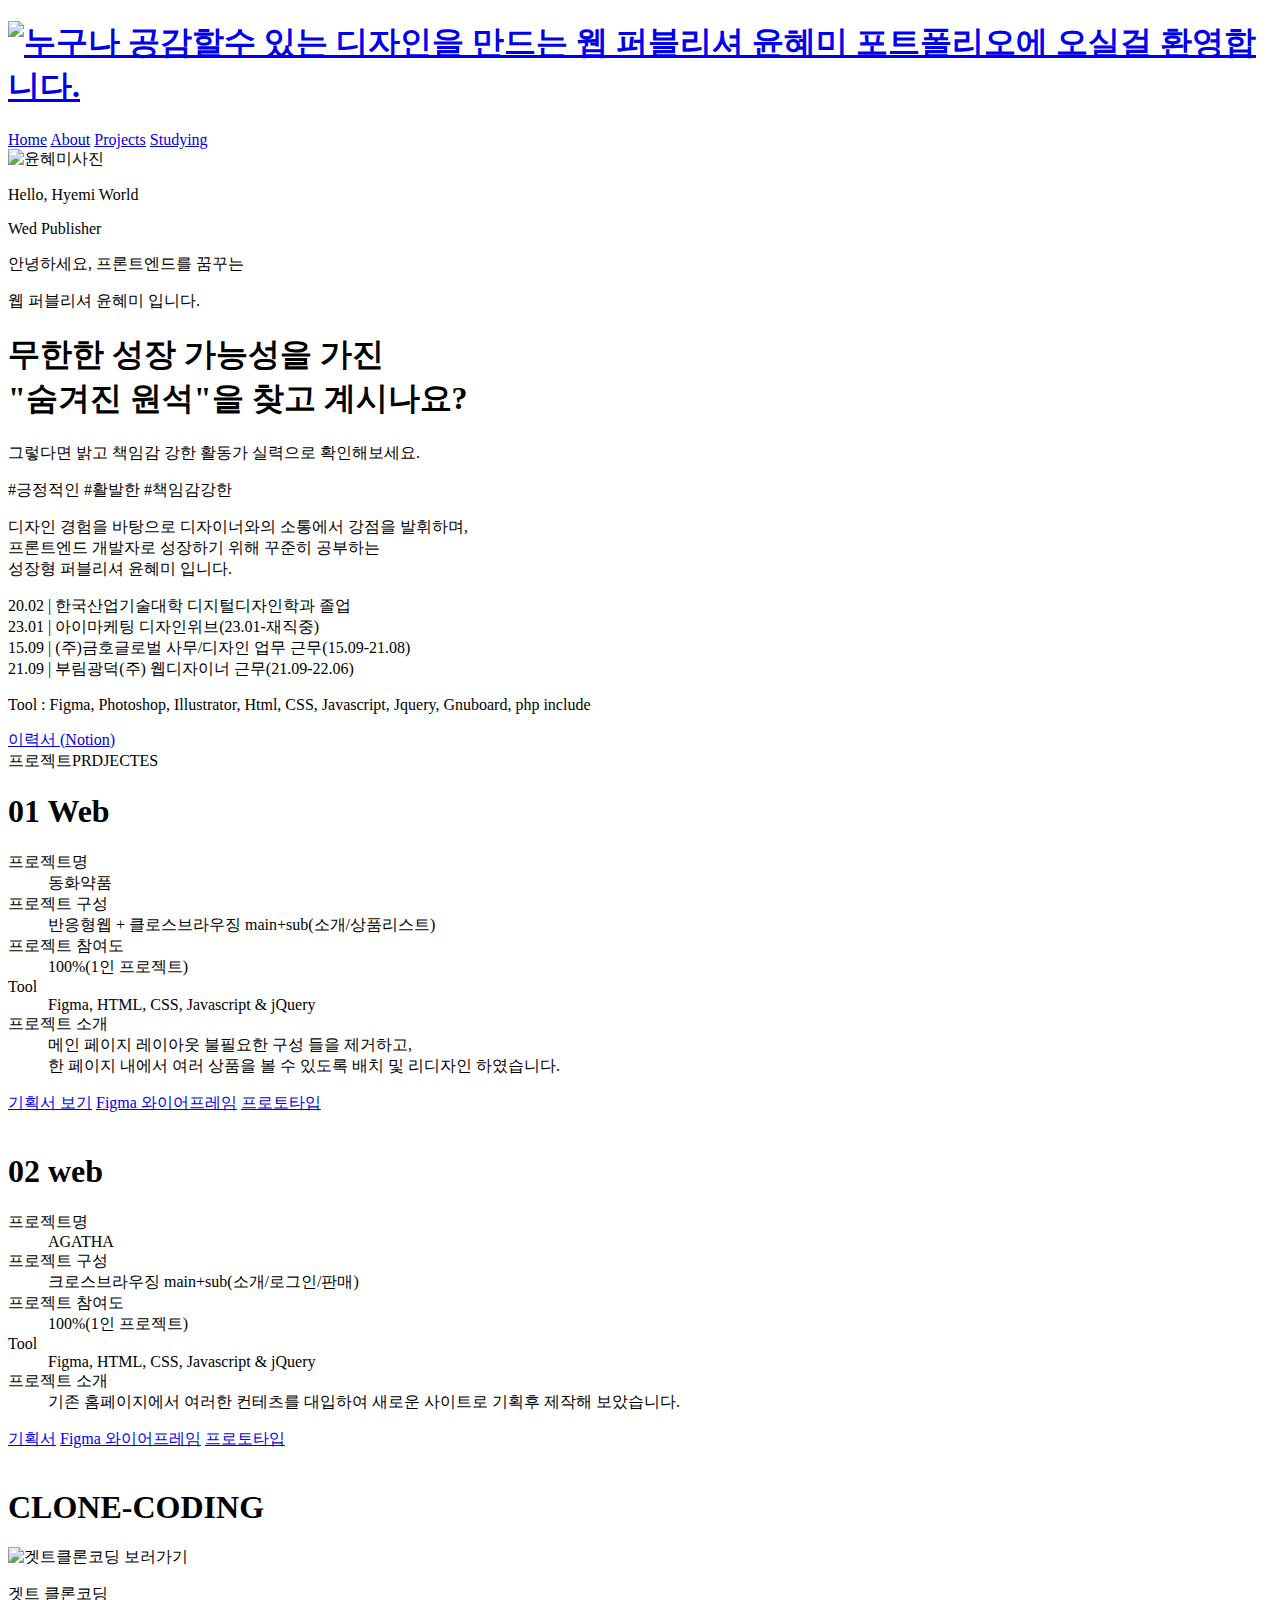
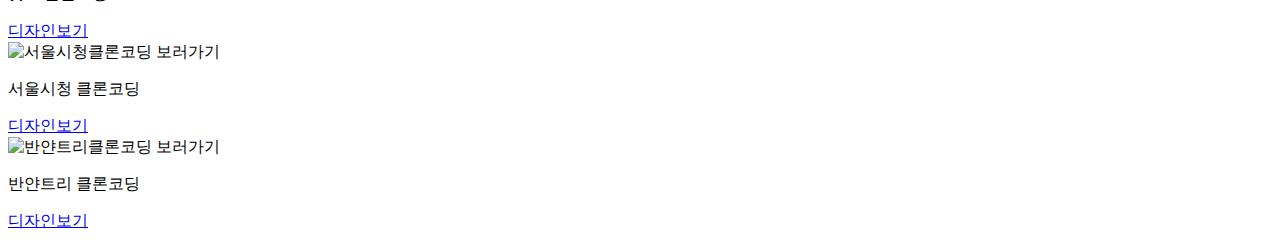
==== index.html @ d8e597da "메인페이지 업로드" ====
<!DOCTYPE html>
<html lang="ko">
<head>
    <meta charset="UTF-8">
    <meta http-equiv="X-UA-Compatible" content="IE=edge">
    <meta name="viewport" content="width=device-width, initial-scale=1.0">
    <title>윤혜미 | 포트폴리오 </title>
    <link rel="icon" href="images/favicon.png" type="image/x-icon">
    <!-- css 추가 -->
    <link rel="stylesheet" href="./styles/reset.css">
    <link rel="stylesheet" href="./styles/common.css">
    <link rel="stylesheet" href="./styles/main.css">
    
    <!-- script 추가 -->
    <!-- <script src="./script/common.js"></script> -->
    <!-- <script src="./script/main.js"></script> -->
    <script src="./script/header.js"></script>
</head>
<body>
    <!-- header incolude : s -->
    <!-- 헤더 : s -->
    <div id="header_bg">
        <header>
            <h1><a href="#"><img src="images/logo.png" alt="누구나 공감할수 있는 디자인을 만드는 웹 퍼블리셔 윤혜미 포트폴리오에 오실걸 환영합니다."></a></h1>
            <nav>
                <a href="index.html">Home</a>
                <a href="../subpag/about.html">About</a>
                <a href="#">Projects</a>
                <a href="#">Studying</a>
                
                <!-- 다크모드 버튼 : s -->
                <div class="toggleButton">
                    <div class="toggleMoon"></div>
                    <div class="toggleSun"></div>
                </div>
                <!-- 다크모드 버튼 : e -->
            </nav>
        </header>
    </div>
    <!-- 헤더 : e -->
    <!-- header incolude : e -->
    <main>
        <section>
            <!-- left 소개 : s -->
            <div class="sectionLeft">
                <div class="contBox">
                    <div class="myInfo">
                        <img src="images/my_picture.jpg" alt="윤혜미사진">
                    </div>
                    <div class="infoTextBox">
                        <p>Hello, Hyemi World</p>
                        <span>Wed Publisher</span>
                    </div>
                </div>
                <div class="subBox">
                    <p>안녕하세요, 프론트엔드를 꿈꾸는</p>
                    <p>웹 퍼블리셔 윤혜미 입니다.</p>
                </div>
            </div>
            <!-- left 소개 : e -->

            <!-- right 컨텐츠 : s -->
            <div class="sectionRgith">
                <!-- 나의 소개  about 시작 -->
                <div class="bg bg1">
                    <div class="about_bg">
                        <div id="about">
                            <h1>무한한 성장 가능성을 가진<br><span>"숨겨진 원석"</span>을 찾고 계시나요?</h1>
                            <p>그렇다면 밝고 책임감 강한 활동가 실력으로 확인해보세요.</p>
                            <div class="content">
                                <div class="photo"></div>
                                <div class="about_txt">
                                    <p class="keywords">#긍정적인 #활발한 #책임감강한</p>
                                    <p class="me">
                                        디자인 경험을 바탕으로 디자이너와의 소통에서 강점을 발휘하며,<br>
                                        프론트엔드 개발자로 성장하기 위해 꾸준히 공부하는<br>
                                        성장형 퍼블리셔 윤혜미 입니다.
                                    </p>
                                    <p class="contens">
                                        20.02 | 한국산업기술대학 디지털디자인학과 졸업<br>
                                        23.01 | 아이마케팅 디자인위브(23.01-재직중)<br>
                                        15.09 | (주)금호글로벌 사무/디자인 업무 근무(15.09-21.08)<br>
                                        21.09 | 부림광덕(주) 웹디자이너 근무(21.09-22.06)<br>
                                    </p>
                                    <p class="tool">
                                        Tool : Figma, Photoshop, Illustrator, Html, CSS, Javascript, Jquery, Gnuboard, php include
                                    </p>
                                </div>
                                <a href="https://www.notion.so/Hello-Hyemi-World-144a286ba37f806db09cd822b1aa2e03" class="link">이력서 (Notion)</a>
                            </div>
                        </div>
                    </div>
                </div>
                <!-- 웹 프로젝트 시작  -->
                <div id="web_project">

                    <div class="sectionTit">프로젝트<span>PRDJECTES</span></div>
                    <!-- wed1 시작 -->
                    <div class="bg bg2">
                        <div class="web web1">
                            <div class="project">
                                <!-- txt영역 -->
                                <div class="content_left">
                                    <h1>01 Web</h1>
                                    <dl>
                                        <dt>프로젝트명</dt>
                                        <dd class="tit">동화약품</dd>
                                        <dt>프로젝트 구성</dt>
                                        <dd>반응형웹 + 클로스브라우징 main+sub(소개/상품리스트)</dd>
                                        <dt>프로젝트 참여도</dt>
                                        <dd>100%(1인 프로젝트)</dd>
                                        <dt>Tool</dt>
                                        <dd>Figma, HTML, CSS, Javascript & jQuery </dd>
                                        <dt>프로젝트 소개</dt>
                                        <dd>메인 페이지 레이아웃 불필요한 구성 들을 제거하고,<br> 한 페이지 내에서 여러 상품을 볼 수 있도록 배치 및 리디자인 하였습니다.</dd>
                                    </dl>
                                    <div class="link">
                                        <a href="https://boiled-pixie-309.notion.site/WebProject-Planning-eab2cfbbd9ff47be944bea0f2d04cd82" target="_blank" class="btn_line">기획서 보기</a><!-- 노션 링크 연결 -->
                                        <a href="https://www.figma.com/file/AO945u4V1N4ERM2KY9qac7/동화약품?node-id=0%3A1&t=4c510rZ3k1TRVChC-1" target="_blank" class="btn_line">Figma 와이어프레임</a><!-- 피그마 링크 연결 -->
                                        <a href="http://me4597.dothome.co.kr/Dongwha/index.html" target="_blank" class="btn_line">프로토타입</a><!-- 최종 html 프로토타입 링크 연결 -->
                                    </div>
                                </div>
                                <!-- web1_mockup img영역 -->
                                <div class="img img1"><img src="images/agatha_mockup_2.jpg" alt=""></div>
                            </div>
                        </div>
                        <!-- web2 시작 -->
                        <div class="web web2">
                            <div class="project">
                                <!-- txt영역 -->
                                <div class="content_left">
                                    <h1>02 web</h1>
                                    <dl>
                                        <dt>프로젝트명</dt>
                                        <dd class="tit">AGATHA</dd>
                                        <dt>프로젝트 구성</dt>
                                        <dd>크로스브라우징 main+sub(소개/로그인/판매)</dd>
                                        <dt>프로젝트 참여도</dt>
                                        <dd>100%(1인 프로젝트)</dd>
                                        <dt>Tool</dt>
                                        <dd>Figma, HTML, CSS, Javascript & jQuery</dd>
                                        <dt>프로젝트 소개</dt>
                                        <dd>기존 홈페이지에서 여러한 컨테츠를 대입하여 새로운 사이트로 기획후 제작해 보았습니다.</dd>
                                    </dl>
                                    <div class="link">
                                        <a href="https://boiled-pixie-309.notion.site/AGATHA-WebProject-Planning-5eb80fd6515240838d5921b5f66e3e92" target="_blank" class="btn_line">기획서</a><!-- 노션 연결 -->
                                        <a href="https://www.figma.com/file/hB93bmAGPF48jRdWeyQ2E0/%EC%95%84%EA%B0%80%ED%83%80?node-id=0%3A1&t=OAbRikFYkeaqznOs-1" target="_blank" class="btn_line">Figma 와이어프레임</a><!-- 피그마 링크 연결 -->
                                        <a href="http://me4597.dothome.co.kr/AGATHA/index.html" target="_blank" class="btn_line">프로토타입</a><!-- 최종 html 프로토타입 링크 연결 -->
                                    </div>
                                </div>
                                <!-- web1_mockup img영역 -->
                                <div class="img img2"><img src="images/agatha_mockup_1.jpg" alt=""></div>
                            </div>
                        </div>
                    </div>
                </div><!-- web_project end -->
                <div class="bg bg5">
                    <h1 class="project_title">CLONE-CODING</h1>
                    <div class="clone">

                        <div class="project_coding01">
                            <img src="images/clone04.jpg" alt=" 겟트클론코딩 보러가기">
                            <p>겟트 클론코딩</p>
                            <a href="http://me4597.dothome.co.kr/get/index.html" target="_blank">디자인보기</a>
                        </div>

                        <div class="project_coding02">
                            <img src="images/clone01.jpg" alt="서울시청클론코딩 보러가기">
                            <p>서울시청 클론코딩</p>
                            <a href="http://me4597.dothome.co.kr/11_seoul/index.html" target="_blank">디자인보기</a>
                        </div>

                        <div class="project_coding03">
                            <img src="images/clone02.jpg" alt="반얀트리클론코딩 보러가기" >
                            <p>반얀트리 클론코딩</p>
                            <a href="http://me4597.dothome.co.kr/banyan/index.html" target="_blank">디자인보기</a>
                        </div>
                    </div>
                </div>
            </div>
            <!-- right 컨텐츠 : e -->
        </section>



























        <!-- intro -->
        <div id="intro_bg">
            <div class="bg bg0">
                
            </div>
        </div>
        
    </main>
    <!-- footer incolude : s -->
    <div id="footer"></div>
    <!-- footer incolude : e -->
</body>
</html>
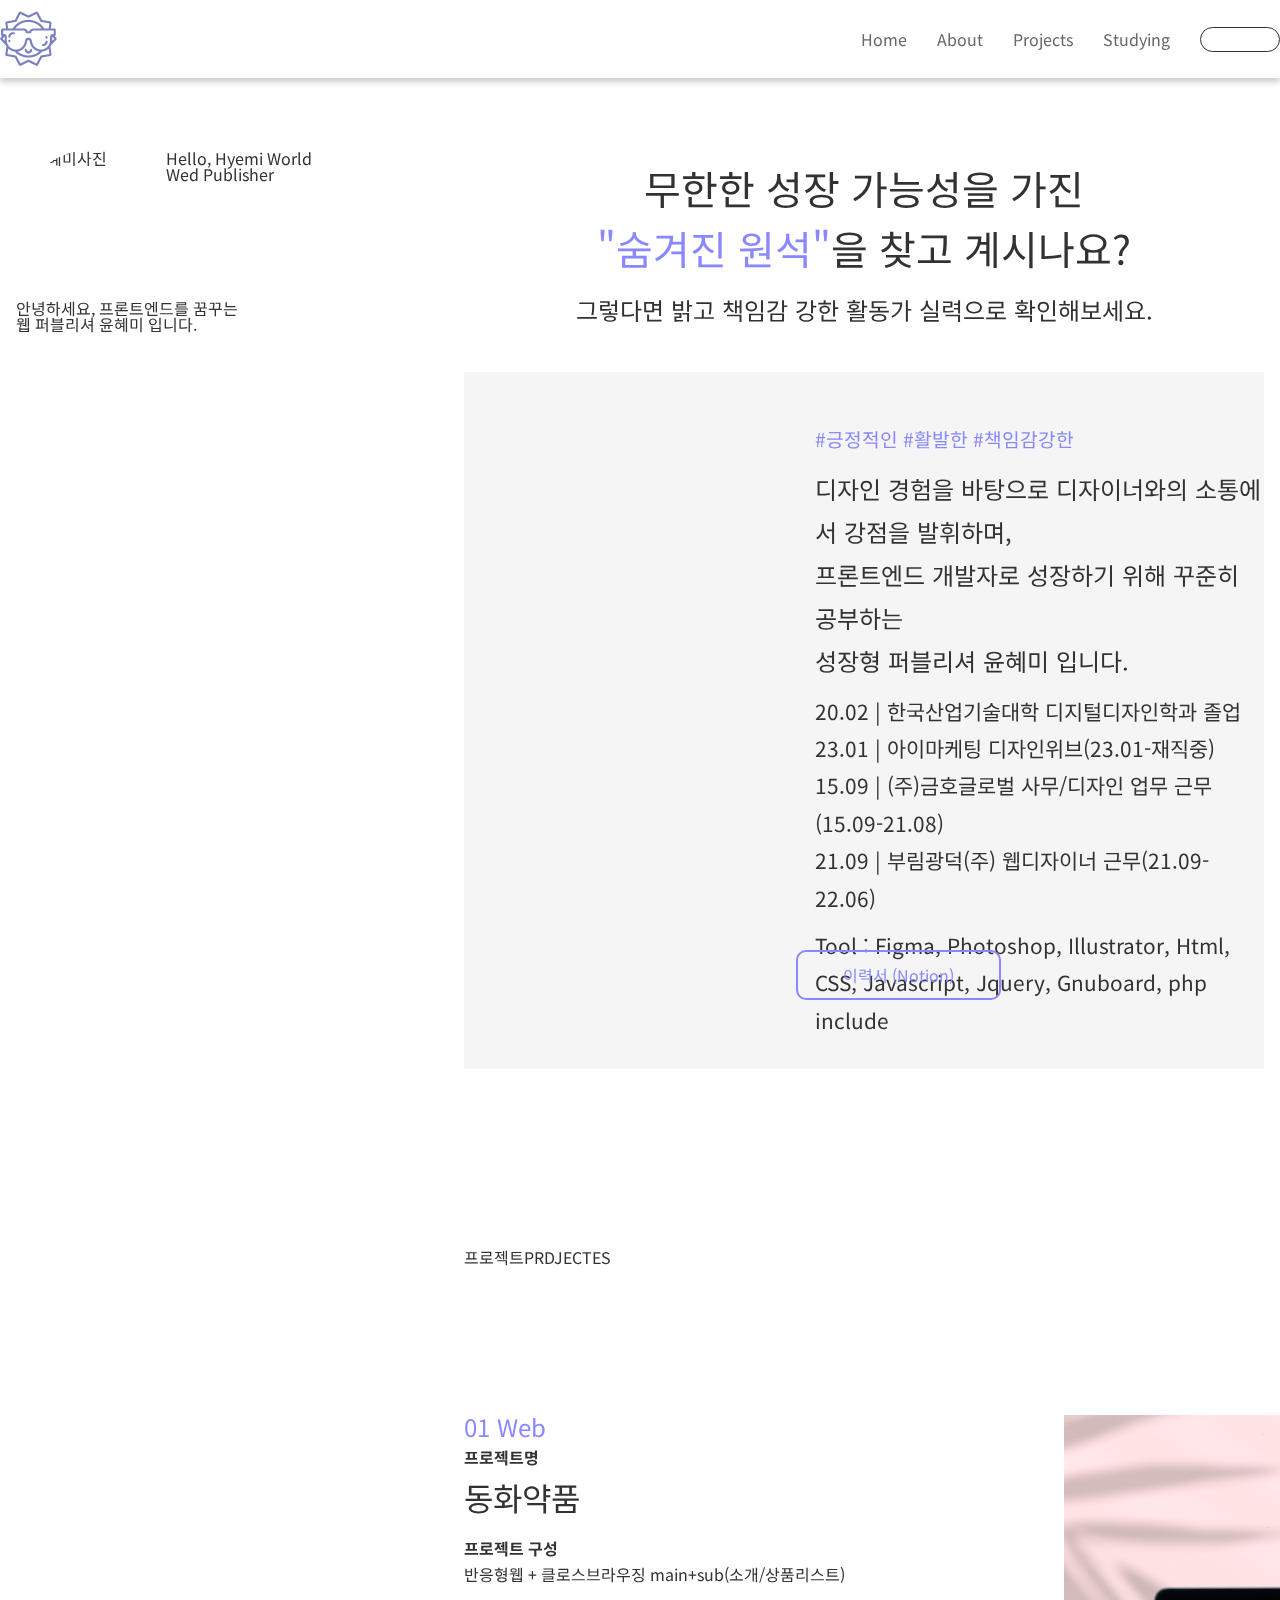
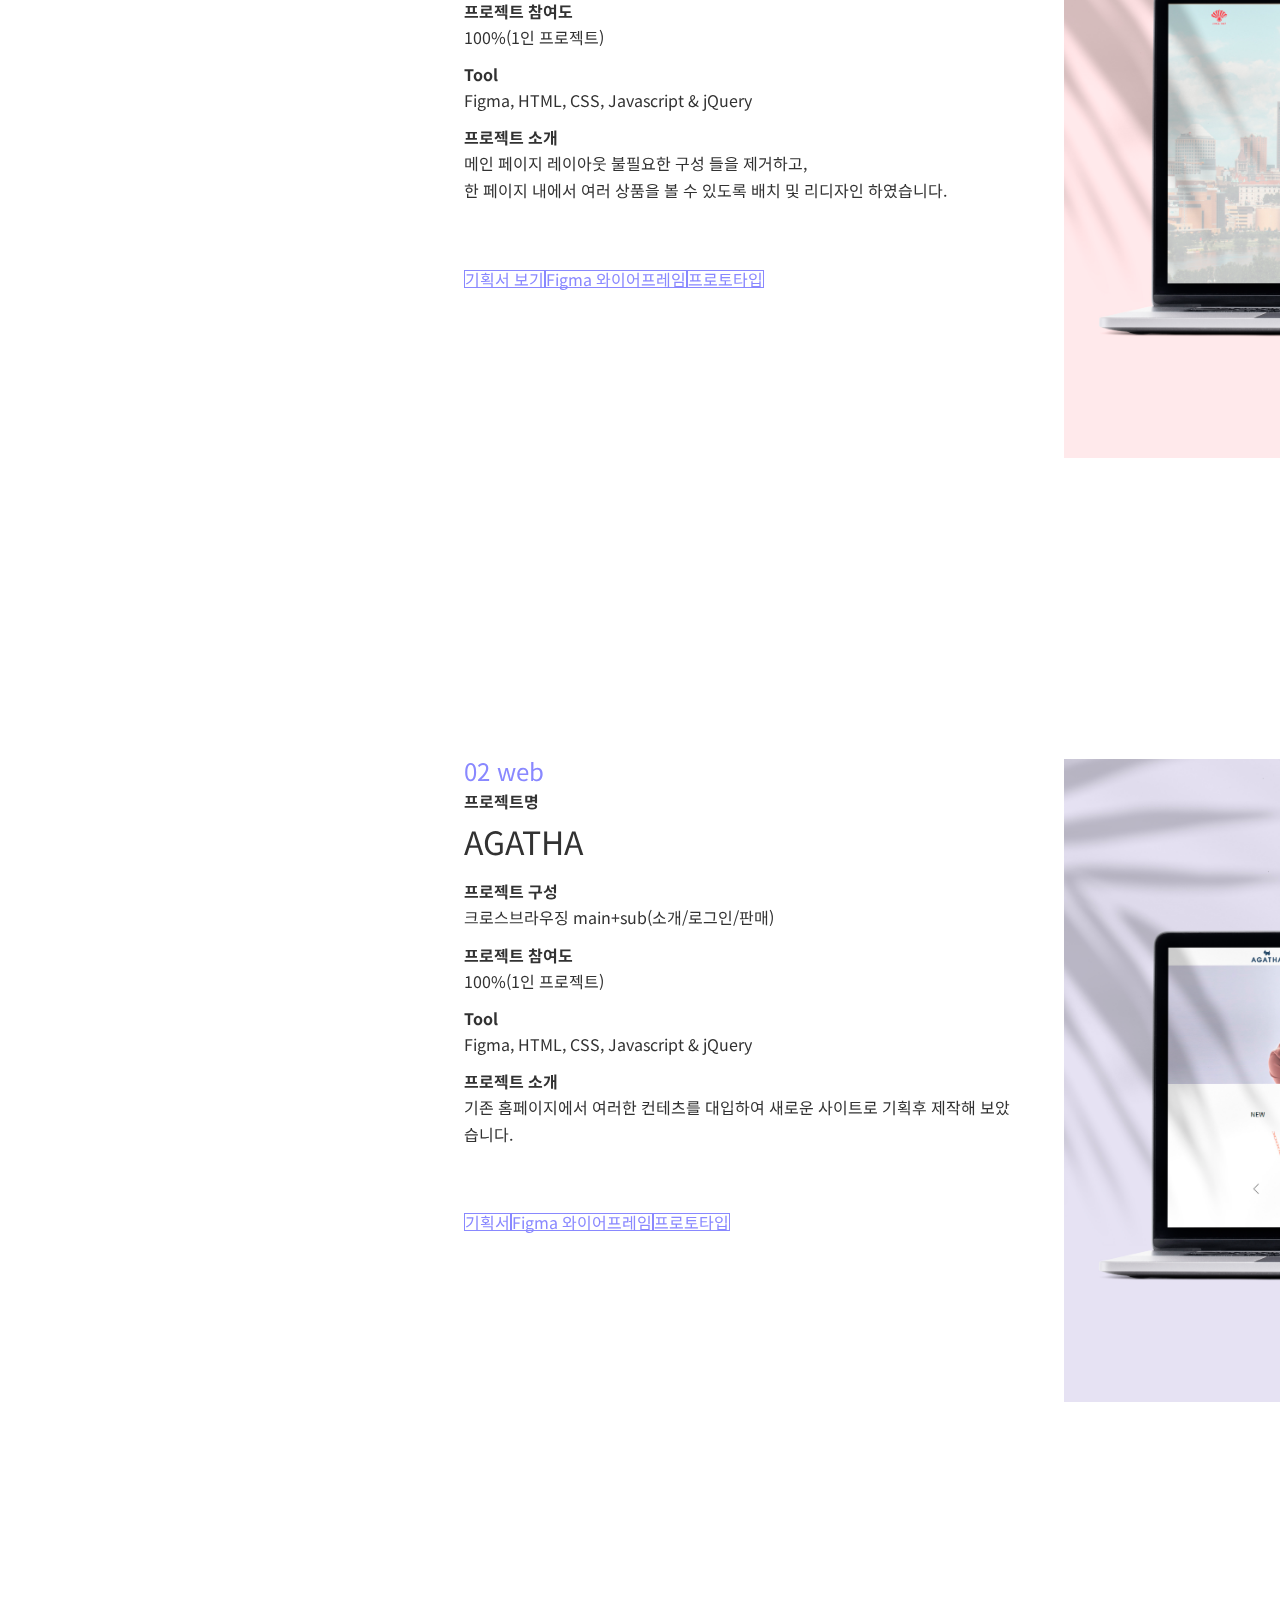
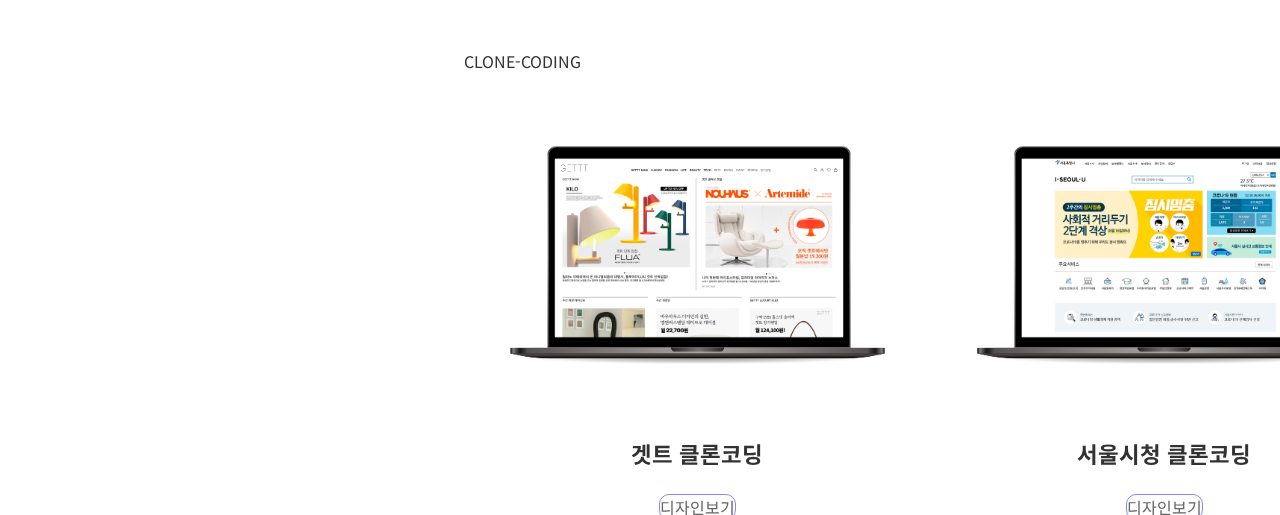
==== commit 81f8e703: "Update index.html" ====
--- a/index.html
+++ b/index.html
@@ -7,9 +7,9 @@
     <title>윤혜미 | 포트폴리오 </title>
     <link rel="icon" href="images/favicon.png" type="image/x-icon">
     <!-- css 추가 -->
-    <link rel="stylesheet" href="./styles/reset.css">
-    <link rel="stylesheet" href="./styles/common.css">
-    <link rel="stylesheet" href="./styles/main.css">
+    <link rel="stylesheet" href="./css/reset.css">
+    <link rel="stylesheet" href="./css/common.css">
+    <link rel="stylesheet" href="./css/main.css">
     
     <!-- script 추가 -->
     <!-- <script src="./script/common.js"></script> -->
@@ -219,4 +219,4 @@
     <div id="footer"></div>
     <!-- footer incolude : e -->
 </body>
-</html>+</html>
--- a/css/common.css
+++ b/css/common.css
@@ -0,0 +1,76 @@
+/* 공통 color */
+:root {
+    --point:#8988ff;
+    --white:#fff;
+    --white01:#f5f5f5;
+    --white-rgb:rgb(255, 255, 255);
+    --black:#323232;
+}
+
+body {
+    position: relative;
+    overflow-x: hidden;
+}
+
+
+
+/* header */
+#header_bg {
+    width: 100%;
+    height: 78px;
+    position: sticky;
+    top: 0;
+    left: 0;
+    box-shadow:0 4px 6px rgba(0,0,0,0.2);
+    background-color: var(--white-rgb), 0.8; 
+    backdrop-filter: saturate(180%) blur(20px);
+    z-index: 9999;
+}
+
+header {
+    width: 1280px;
+    height: 78px;
+    display: flex; 
+    justify-content: space-between;
+    align-items: center;
+    margin: 0 auto;
+}
+
+header nav {
+    display: flex;
+    gap: 0 30px;
+    font-size: 1.2rem;
+    align-items: center;
+}
+
+header nav a:hover {
+    color:var(--point);
+}
+
+
+
+/* 다크모드 button */
+header nav .toggleButton {
+    width: 80px;
+    height: 25px;
+    border: 1px solid var(--black);
+    border-radius: 15px;
+}
+
+header nav .toggleButton > div {
+    width: 50%;
+}
+
+
+
+/* footer */
+footer {
+    background: var(--point);
+    text-align:center; padding:50px 0;
+    font-size:0.95rem
+}
+
+footer > p {
+    color: var(--white); 
+    line-height: 1.5;
+}--- a/css/main.css
+++ b/css/main.css
@@ -0,0 +1,244 @@
+/* main.css */
+
+section {
+    display: flex;
+    width: 1280px;
+    margin: 0 auto;
+}
+
+section > div {
+    padding: 0 16px;
+}
+/* left : 소개 */
+section .sectionLeft { 
+    width: calc(100% - 65%);
+    max-width: 450px;
+    height: calc(100% - 190px);
+    position: sticky;
+    left: 0;
+    top: 150px;
+    z-index: 10000;
+}
+
+section .sectionLeft .contBox {
+    display: flex;
+    flex-wrap: nowrap;
+}
+
+section .sectionLeft .myInfo {
+    width: 150px;
+    height: 150px;
+    overflow: hidden;
+    border-radius: 995px;
+}
+
+section .sectionLeft .myInfo img {
+    width: 100%;
+}
+
+section .sectionLeft .infoTextBox {
+    width: calc(100% - 150px);
+}
+
+/* right : 컨텐츠 */
+section .sectionRgith {
+    width: calc(100% - 35%);
+    overflow: hidden;
+}
+
+/* about */
+main .about_bg {
+    padding:80px 0;
+}
+
+main #about {
+    height: 100%; 
+    text-align: center; 
+}
+
+main #about h1 { 
+    font-size: 2.5rem; 
+    line-height: 1.5;
+}
+
+main #about h1 span {
+    font-size: 2.5rem;
+    color:var(--point);
+}
+
+main #about > p {
+    font-size: 1.5rem; 
+    padding-top: 20px; 
+    padding-bottom: 50px;
+}
+
+main #about .content {
+    display:flex;
+    background-color:var(--white01); 
+    width: 100%;
+    justify-content: center;
+    padding: 30px 0;  
+    position: relative;
+}
+
+main #about .content .photo {
+    width: 450px; 
+    height: 550px;
+    margin-right: 100px;
+    overflow:hidden;
+    background-image: url(../images/my_picture.jpg);
+    background-position: center; 
+    background-size: cover;
+}
+
+main #about .content .about_txt {
+    display: block; 
+    font-size: 1rem; 
+    margin-top: 20px; 
+}
+
+main #about .content .about_txt > p {
+    font-size: 2.5rem;
+    line-height: 1.8; 
+    text-align: left; 
+    padding-left: 20px; 
+}
+
+main #about .content .about_txt .keywords {
+    font-size: 1.2rem; 
+    color:var(--point); 
+    padding-bottom: 10px;
+}
+
+main #about .content .about_txt .me {
+    font-size: 1.5rem; 
+    padding-bottom: 10px;
+}
+
+main #about .content .about_txt .contens {
+    font-size: 1.3rem; padding-bottom: 10px;
+}
+
+main #about .content .about_txt .tool {
+    font-size: 1.3rem;
+}
+
+main #about .link {
+    color: var(--point);
+    display:inline-block; padding: 15px 45px;
+    border-radius: 10px; border: 2px solid var(--point);
+    position: absolute;
+    bottom: 10%;
+    left: 41.5%;
+}
+
+main #about .link:hover {
+    background: var(--point);
+}
+
+
+
+
+/* web_project 공통 영역*/
+main #web_project { 
+    padding:100px 0;
+}
+
+main #web_project p {
+    font-size: 2.5rem;
+    text-align: center;
+}
+
+main #web_project .web h1 {
+    font-size: 1.5rem; 
+    color: var(--point);
+    padding-bottom: 10px;
+}
+
+main #web_project .web .project {
+    height: 100%; 
+    width: 1500px;
+    display: flex;
+    justify-content: space-between;
+    margin: 0 auto; 
+}
+
+main #web_project .web .project .content_left {
+    margin-right: 50px;
+}
+
+main #web_project .web .project .content_left dt {
+    font-weight: 700; 
+    padding-bottom: 5px;
+}
+
+main #web_project .web .project .content_left .tit { 
+    font-size:2rem;
+}
+
+main #web_project .web .project .content_left dd {
+    line-height: 1.7;  
+    padding-bottom: 15px;
+}
+
+main #web_project .web .project .content_left dd:first-child {
+    line-height: 1.7;
+}
+
+main #web_project .web .project .content_left .link {
+    display:flex; 
+    flex-flow:row wrap; 
+    margin-top:50px;
+}
+
+main #web_project .web .project .content_left .link .btn_line {
+    text-transform:capitalize; 
+    background:var(--white); 
+    border:1px solid var(--point); 
+    color:var(--point);
+}
+main #web_project .web .project .content_left .link .btn_line:hover {
+    background: var(--point);
+}
+
+main #web_project .web .project .img > img {
+    width: 900px;
+}
+
+
+
+
+/* web 개별영역 */
+main #web_project .web1 { 
+    padding:150px 0;
+}
+
+main #web_project .web2 { 
+    padding:150px 0;
+}
+
+/* clone */
+main .bg5 .clone {    
+    display: flex;
+    width: 1400px; margin: 0 auto;
+    text-align: center;
+}
+
+main .bg5 .clone div > img {
+    width: 100%;
+}
+
+main .bg5 .clone div > p {
+    font-weight: 700;
+    font-size: 1.4rem;
+    padding-bottom: 35px;
+}
+
+main .bg5 .clone div > a {
+    border:1px solid var(--point);
+    border-radius: 10px;
+}
+
+main .bg5 .clone div > a:hover {
+    background: var(--point);
+}
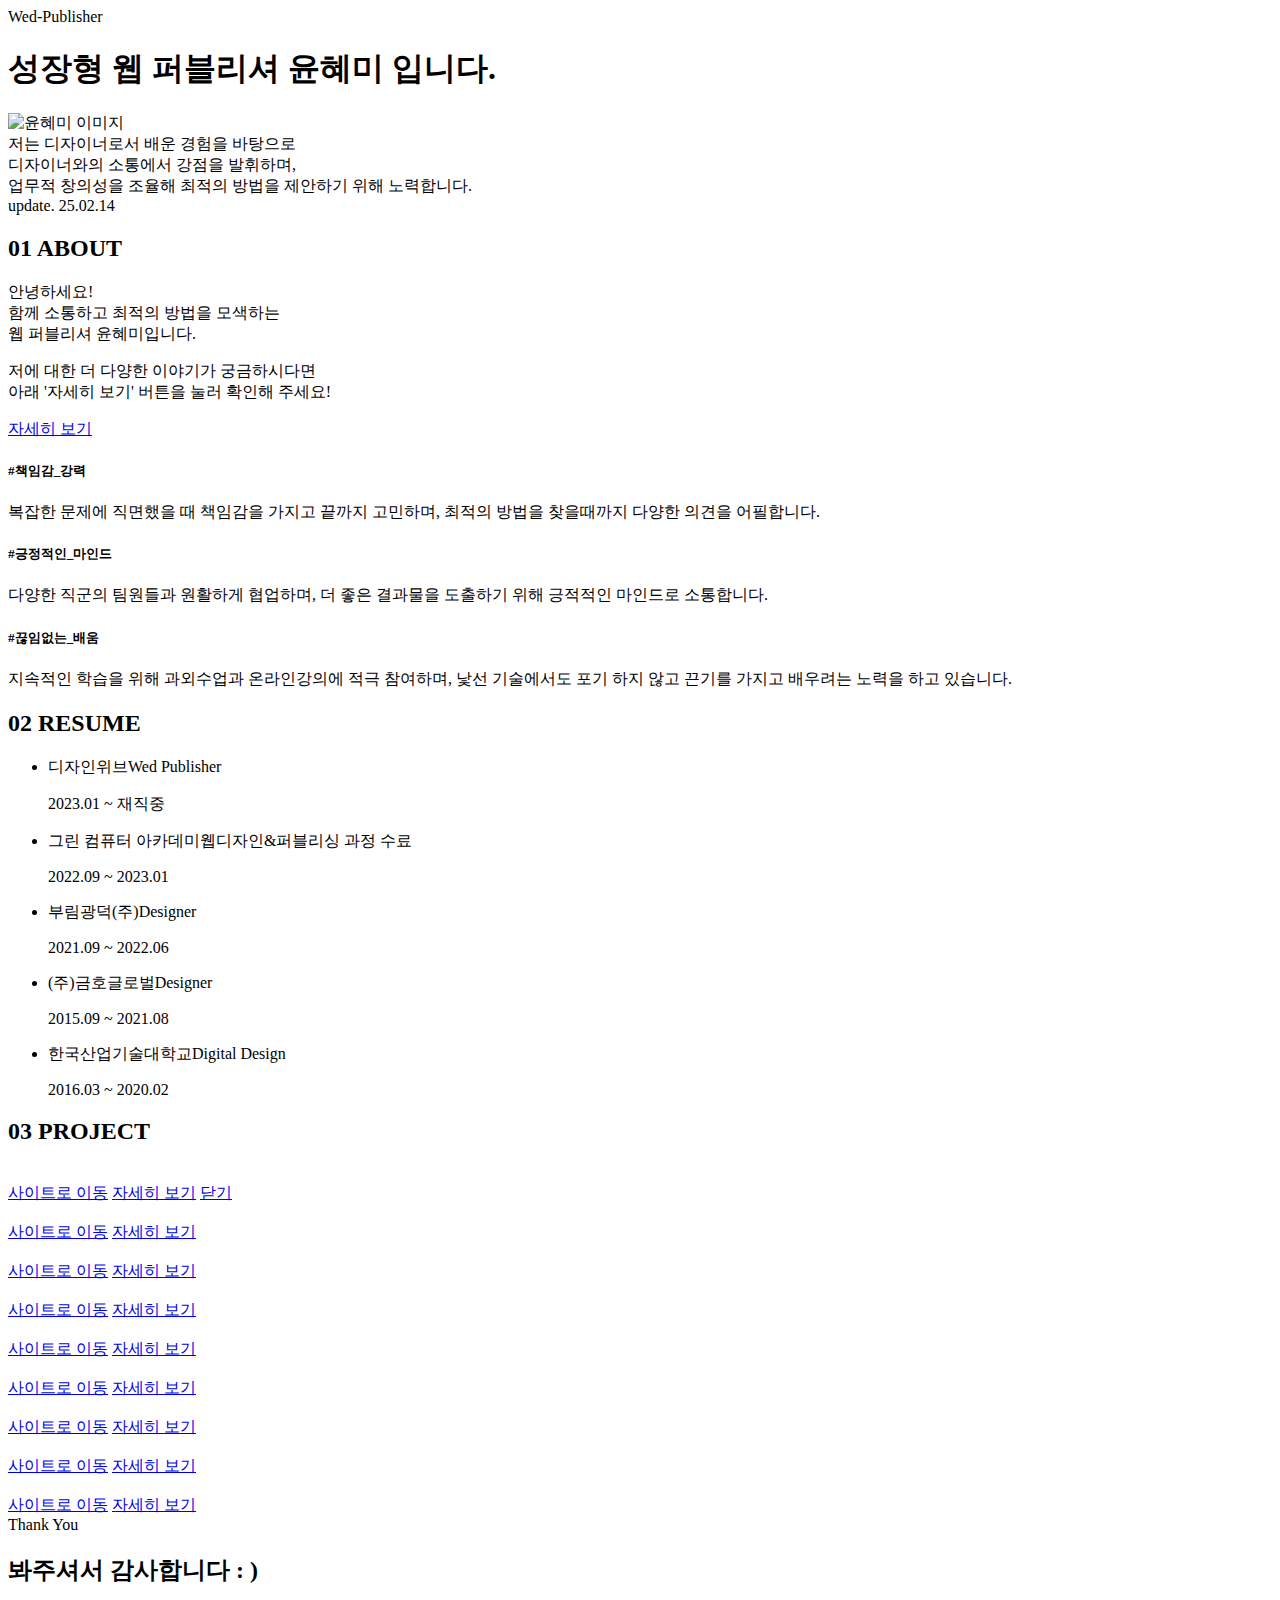
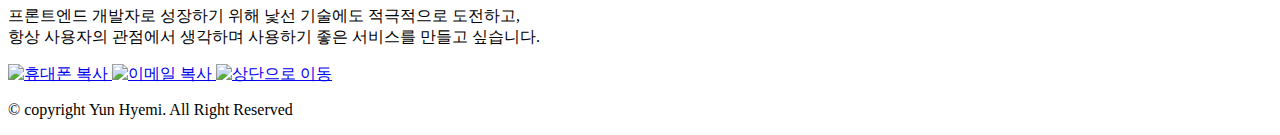
==== commit 56195006: "Add files via upload" ====
--- a/index.html
+++ b/index.html
@@ -7,216 +7,239 @@
     <title>윤혜미 | 포트폴리오 </title>
     <link rel="icon" href="images/favicon.png" type="image/x-icon">
     <!-- css 추가 -->
-    <link rel="stylesheet" href="./css/reset.css">
-    <link rel="stylesheet" href="./css/common.css">
-    <link rel="stylesheet" href="./css/main.css">
+    <link rel="stylesheet" href="./styles/reset.css">
+    <link rel="stylesheet" href="./styles/common.css">
+    <link rel="stylesheet" href="./styles/main.css">
     
     <!-- script 추가 -->
-    <!-- <script src="./script/common.js"></script> -->
-    <!-- <script src="./script/main.js"></script> -->
-    <script src="./script/header.js"></script>
+    <script src="./script/common.js"></script>
+    <script src="./script/main.js"></script>
 </head>
 <body>
-    <!-- header incolude : s -->
-    <!-- 헤더 : s -->
-    <div id="header_bg">
-        <header>
-            <h1><a href="#"><img src="images/logo.png" alt="누구나 공감할수 있는 디자인을 만드는 웹 퍼블리셔 윤혜미 포트폴리오에 오실걸 환영합니다."></a></h1>
-            <nav>
-                <a href="index.html">Home</a>
-                <a href="../subpag/about.html">About</a>
-                <a href="#">Projects</a>
-                <a href="#">Studying</a>
-                
-                <!-- 다크모드 버튼 : s -->
-                <div class="toggleButton">
-                    <div class="toggleMoon"></div>
-                    <div class="toggleSun"></div>
-                </div>
-                <!-- 다크모드 버튼 : e -->
-            </nav>
-        </header>
-    </div>
-    <!-- 헤더 : e -->
-    <!-- header incolude : e -->
     <main>
-        <section>
-            <!-- left 소개 : s -->
-            <div class="sectionLeft">
-                <div class="contBox">
-                    <div class="myInfo">
-                        <img src="images/my_picture.jpg" alt="윤혜미사진">
+        <!-- 01 FIRST -->
+        <section class="first">
+            <div class="title scrollEle" data-delay="0s">Wed-Publisher</div>
+            <h1 class="scrollEle" data-delay="0.5s">성장형 웹 퍼블리셔 <span>윤혜미</span> 입니다.</h1>
+            <div class="imgBox">
+                <img src="../new/images/first_img3.png" alt="윤혜미 이미지">
+            </div>
+
+            <div class="subText scrollEle" data-delay="0.8s">
+                저는 디자이너로서 배운 경험을 바탕으로 <br>
+                디자이너와의 소통에서 강점을 발휘하며,<br>
+                업무적 창의성을 조율해 최적의 방법을 제안하기 위해 노력합니다.<br>
+            </div>
+
+            <!-- 스크롤 아이콘 : s -->
+            <div class="scrollIcon"></div>
+            <div class="scrollIcon"></div>
+            <!-- 스크롤 아이콘 : e -->
+
+            <div class="update">update. 25.02.14</div>
+        </section>
+
+        <div class="contentBox">
+            <!-- 02 ABOUT -->
+            <section class="about">
+                <div>
+                    <h2>01 ABOUT</h2>
+
+                    <!-- aboutMe -->
+                    <div class="aboutMe">
+                        <div>
+                            안녕하세요!<br>
+                            함께 소통하고 최적의 방법을 모색하는<br>
+                            웹 퍼블리셔 윤혜미입니다.
+                        </div>
+                        <p>저에 대한 더 다양한 이야기가 궁금하시다면<br> 아래 '자세히 보기' 버튼을 눌러 확인해 주세요!</p>
+                        <a href="https://www.notion.so/Hello-Hyemi-World-144a286ba37f806db09cd822b1aa2e03" target="_blank">자세히 보기</a>
                     </div>
-                    <div class="infoTextBox">
-                        <p>Hello, Hyemi World</p>
-                        <span>Wed Publisher</span>
+
+                    <!-- keyword -->
+                    <div class="keyword">
+                        <div class="qa qa01 scrollEle" data-delay="0s">
+                            <h5>#책임감_강력</h5>
+                            <div>
+                                복잡한 문제에 직면했을 때 책임감을 가지고 끝까지 고민하며,
+                                최적의 방법을 찾을때까지 다양한 의견을 어필합니다.
+                            </div>
+                        </div>
+                        <div class="qa qa02 scrollEle" data-delay="0.3s">
+                            <h5>#긍정적인_마인드</h5>
+                            <div>
+                                다양한 직군의 팀원들과 원활하게 협업하며,
+                                더 좋은 결과물을 도출하기 위해 긍적적인 마인드로 소통합니다.
+                            </div>
+                        </div>
+                        <div class="qa qa03 scrollEle" data-delay="0.9s">
+                            <h5>#끊임없는_배움</h5>
+                            <div>
+                                지속적인 학습을 위해 과외수업과 온라인강의에 적극 참여하며,
+                                낯선 기술에서도 포기 하지 않고 끈기를 가지고 배우려는 노력을 하고 있습니다.
+                            </div>
+                        </div>
                     </div>
                 </div>
-                <div class="subBox">
-                    <p>안녕하세요, 프론트엔드를 꿈꾸는</p>
-                    <p>웹 퍼블리셔 윤혜미 입니다.</p>
+            </section>
+
+            <!-- 03 RESUME -->
+            <section class="resume">
+                <div>
+                    <h2>02 RESUME</h2>
+                    <ul>
+                        <li class="scrollEle" data-delay="0.1s">
+                            <p>디자인위브<span>Wed Publisher</span></p>
+                            <p class="term">2023.01 ~ 재직중</p>
+                        </li>
+                        <li class="education scrollEle" data-delay="0.3s">
+                            <p>그린 컴퓨터 아카데미<span>웹디자인&퍼블리싱 과정 수료</span></p>
+                            <p class="term">2022.09 ~ 2023.01</p>
+                        </li>
+                        <li class="scrollEle" data-delay="0.5s">
+                            <p>부림광덕(주)<span>Designer</span></p>
+                            <p class="term">2021.09 ~ 2022.06</p>
+                        </li>
+                        <li class="scrollEle" data-delay="0.7s">
+                            <p>(주)금호글로벌<span>Designer</span></p>
+                            <p class="term">2015.09 ~ 2021.08</p>
+                        </li>
+                        <li class="school scrollEle" data-delay="0.9s">
+                            <p>한국산업기술대학교<span>Digital Design</span></p>
+                            <p class="term">2016.03 ~ 2020.02</p>
+                        </li>
+                    </ul>
                 </div>
-            </div>
-            <!-- left 소개 : e -->
-
-            <!-- right 컨텐츠 : s -->
-            <div class="sectionRgith">
-                <!-- 나의 소개  about 시작 -->
-                <div class="bg bg1">
-                    <div class="about_bg">
-                        <div id="about">
-                            <h1>무한한 성장 가능성을 가진<br><span>"숨겨진 원석"</span>을 찾고 계시나요?</h1>
-                            <p>그렇다면 밝고 책임감 강한 활동가 실력으로 확인해보세요.</p>
-                            <div class="content">
-                                <div class="photo"></div>
-                                <div class="about_txt">
-                                    <p class="keywords">#긍정적인 #활발한 #책임감강한</p>
-                                    <p class="me">
-                                        디자인 경험을 바탕으로 디자이너와의 소통에서 강점을 발휘하며,<br>
-                                        프론트엔드 개발자로 성장하기 위해 꾸준히 공부하는<br>
-                                        성장형 퍼블리셔 윤혜미 입니다.
-                                    </p>
-                                    <p class="contens">
-                                        20.02 | 한국산업기술대학 디지털디자인학과 졸업<br>
-                                        23.01 | 아이마케팅 디자인위브(23.01-재직중)<br>
-                                        15.09 | (주)금호글로벌 사무/디자인 업무 근무(15.09-21.08)<br>
-                                        21.09 | 부림광덕(주) 웹디자이너 근무(21.09-22.06)<br>
-                                    </p>
-                                    <p class="tool">
-                                        Tool : Figma, Photoshop, Illustrator, Html, CSS, Javascript, Jquery, Gnuboard, php include
-                                    </p>
-                                </div>
-                                <a href="https://www.notion.so/Hello-Hyemi-World-144a286ba37f806db09cd822b1aa2e03" class="link">이력서 (Notion)</a>
-                            </div>
-                        </div>
+            </section>
+
+            <!-- 04 PROJECT -->
+            <section class="project">
+                <div>
+                    <h2>03 PROJECT</h2>
+                    <div class="flexLayoutBox">
+                        <!-- 09 프로젝트 : s -->
+                        <div class="projectItem project01">
+                            <img src="../new/images/agatha_mockup.jpg" alt="">
+                            <div class="popupCont">
+                                <a href="#" class="link">사이트로 이동</a>
+                                <a href="#" class="about">자세히 보기</a>
+                                <a href="#" class="close">닫기</a>
+                            </div>
+                        </div>
+                        <!-- 09 프로젝트 : e -->
+
+                        <!-- 08 프로젝트 : s -->
+                        <div class="projectItem project02">
+                            <img src="../new/images/agatha_mockup.jpg" alt="">
+                            <div class="popupCont">
+                                <a href="#" class="link">사이트로 이동</a>
+                                <a href="#" class="about">자세히 보기</a>
+                            </div>
+                        </div>
+                        <!-- 08 프로젝트 : e -->
+
+                        <!-- 07 프로젝트 : s -->
+                        <div class="projectItem project03">
+                            <img src="../new/images/agatha_mockup.jpg" alt="">
+                            <div class="popupCont">
+                                <a href="#" class="link">사이트로 이동</a>
+                                <a href="#" class="about">자세히 보기</a>
+                            </div>
+                        </div>
+                        <!-- 07 프로젝트 : e -->
+
+                        <!-- 06 프로젝트 : s -->
+                        <div class="projectItem project04">
+                            <img src="../new/images/agatha_mockup.jpg" alt="">
+                            <div class="popupCont">
+                                <a href="#" class="link">사이트로 이동</a>
+                                <a href="#" class="about">자세히 보기</a>
+                            </div>
+                        </div>
+                        <!-- 06 프로젝트 : e -->
+
+                        <!-- 05 프로젝트 : s -->
+                        <div class="projectItem project05">
+                            <img src="../new/images/agatha_mockup.jpg" alt="">
+                            <div class="popupCont">
+                                <a href="#" class="link">사이트로 이동</a>
+                                <a href="#" class="about">자세히 보기</a>
+                            </div>
+                        </div>
+                        <!-- 05 프로젝트 : e -->
+
+                        <!-- 04 프로젝트 : s -->
+                        <div class="projectItem project06">
+                            <img src="../new/images/agatha_mockup.jpg" alt="">
+                            <div class="popupCont">
+                                <a href="#" class="link">사이트로 이동</a>
+                                <a href="#" class="about">자세히 보기</a>
+                            </div>
+                        </div>
+                        <!-- 04 프로젝트 : e -->
+
+                        <!-- 03 프로젝트 : s -->
+                        <div class="projectItem project07">
+                            <img src="../new/images/agatha_mockup.jpg" alt="">
+                            <div class="popupCont">
+                                <a href="#" class="link">사이트로 이동</a>
+                                <a href="#" class="about">자세히 보기</a>
+                            </div>
+                        </div>
+                        <!-- 03 프로젝트 : e -->
+
+                        <!-- 02 프로젝트 : s -->
+                        <div class="projectItem project08">
+                            <img src="../new/images/agatha_mockup.jpg" alt="">
+                            <div class="popupCont">
+                                <a href="#" class="link">사이트로 이동</a>
+                                <a href="#" class="about">자세히 보기</a>
+                            </div>
+                        </div>
+                        <!-- 02 프로젝트 : e -->
+
+                        <!-- 01 프로젝트 : s -->
+                        <div class="projectItem project09">
+                            <img src="../new/images/agatha_mockup.jpg" alt="">
+                            <div class="popupCont">
+                                <a href="#" class="link">사이트로 이동</a>
+                                <a href="#" class="about">자세히 보기</a>
+                            </div>
+                        </div>
+                        <!-- 01 프로젝트 : e -->
                     </div>
                 </div>
-                <!-- 웹 프로젝트 시작  -->
-                <div id="web_project">
-
-                    <div class="sectionTit">프로젝트<span>PRDJECTES</span></div>
-                    <!-- wed1 시작 -->
-                    <div class="bg bg2">
-                        <div class="web web1">
-                            <div class="project">
-                                <!-- txt영역 -->
-                                <div class="content_left">
-                                    <h1>01 Web</h1>
-                                    <dl>
-                                        <dt>프로젝트명</dt>
-                                        <dd class="tit">동화약품</dd>
-                                        <dt>프로젝트 구성</dt>
-                                        <dd>반응형웹 + 클로스브라우징 main+sub(소개/상품리스트)</dd>
-                                        <dt>프로젝트 참여도</dt>
-                                        <dd>100%(1인 프로젝트)</dd>
-                                        <dt>Tool</dt>
-                                        <dd>Figma, HTML, CSS, Javascript & jQuery </dd>
-                                        <dt>프로젝트 소개</dt>
-                                        <dd>메인 페이지 레이아웃 불필요한 구성 들을 제거하고,<br> 한 페이지 내에서 여러 상품을 볼 수 있도록 배치 및 리디자인 하였습니다.</dd>
-                                    </dl>
-                                    <div class="link">
-                                        <a href="https://boiled-pixie-309.notion.site/WebProject-Planning-eab2cfbbd9ff47be944bea0f2d04cd82" target="_blank" class="btn_line">기획서 보기</a><!-- 노션 링크 연결 -->
-                                        <a href="https://www.figma.com/file/AO945u4V1N4ERM2KY9qac7/동화약품?node-id=0%3A1&t=4c510rZ3k1TRVChC-1" target="_blank" class="btn_line">Figma 와이어프레임</a><!-- 피그마 링크 연결 -->
-                                        <a href="http://me4597.dothome.co.kr/Dongwha/index.html" target="_blank" class="btn_line">프로토타입</a><!-- 최종 html 프로토타입 링크 연결 -->
-                                    </div>
-                                </div>
-                                <!-- web1_mockup img영역 -->
-                                <div class="img img1"><img src="images/agatha_mockup_2.jpg" alt=""></div>
-                            </div>
-                        </div>
-                        <!-- web2 시작 -->
-                        <div class="web web2">
-                            <div class="project">
-                                <!-- txt영역 -->
-                                <div class="content_left">
-                                    <h1>02 web</h1>
-                                    <dl>
-                                        <dt>프로젝트명</dt>
-                                        <dd class="tit">AGATHA</dd>
-                                        <dt>프로젝트 구성</dt>
-                                        <dd>크로스브라우징 main+sub(소개/로그인/판매)</dd>
-                                        <dt>프로젝트 참여도</dt>
-                                        <dd>100%(1인 프로젝트)</dd>
-                                        <dt>Tool</dt>
-                                        <dd>Figma, HTML, CSS, Javascript & jQuery</dd>
-                                        <dt>프로젝트 소개</dt>
-                                        <dd>기존 홈페이지에서 여러한 컨테츠를 대입하여 새로운 사이트로 기획후 제작해 보았습니다.</dd>
-                                    </dl>
-                                    <div class="link">
-                                        <a href="https://boiled-pixie-309.notion.site/AGATHA-WebProject-Planning-5eb80fd6515240838d5921b5f66e3e92" target="_blank" class="btn_line">기획서</a><!-- 노션 연결 -->
-                                        <a href="https://www.figma.com/file/hB93bmAGPF48jRdWeyQ2E0/%EC%95%84%EA%B0%80%ED%83%80?node-id=0%3A1&t=OAbRikFYkeaqznOs-1" target="_blank" class="btn_line">Figma 와이어프레임</a><!-- 피그마 링크 연결 -->
-                                        <a href="http://me4597.dothome.co.kr/AGATHA/index.html" target="_blank" class="btn_line">프로토타입</a><!-- 최종 html 프로토타입 링크 연결 -->
-                                    </div>
-                                </div>
-                                <!-- web1_mockup img영역 -->
-                                <div class="img img2"><img src="images/agatha_mockup_1.jpg" alt=""></div>
-                            </div>
-                        </div>
-                    </div>
-                </div><!-- web_project end -->
-                <div class="bg bg5">
-                    <h1 class="project_title">CLONE-CODING</h1>
-                    <div class="clone">
-
-                        <div class="project_coding01">
-                            <img src="images/clone04.jpg" alt=" 겟트클론코딩 보러가기">
-                            <p>겟트 클론코딩</p>
-                            <a href="http://me4597.dothome.co.kr/get/index.html" target="_blank">디자인보기</a>
-                        </div>
-
-                        <div class="project_coding02">
-                            <img src="images/clone01.jpg" alt="서울시청클론코딩 보러가기">
-                            <p>서울시청 클론코딩</p>
-                            <a href="http://me4597.dothome.co.kr/11_seoul/index.html" target="_blank">디자인보기</a>
-                        </div>
-
-                        <div class="project_coding03">
-                            <img src="images/clone02.jpg" alt="반얀트리클론코딩 보러가기" >
-                            <p>반얀트리 클론코딩</p>
-                            <a href="http://me4597.dothome.co.kr/banyan/index.html" target="_blank">디자인보기</a>
-                        </div>
-                    </div>
-                </div>
-            </div>
-            <!-- right 컨텐츠 : e -->
-        </section>
-
-
-
-
-
-
-
-
-
-
-
-
-
-
-
-
-
-
-
-
-
-
-
-
-
-
-
-        <!-- intro -->
-        <div id="intro_bg">
-            <div class="bg bg0">
-                
-            </div>
+            </section>
+
+            <!-- 05 LAST -->
+            <section class="last">
+
+                <div class="title scrollEle" data-delay="0.5s">Thank You</div>
+                <h2 class="scrollEle" data-delay="0.8s">봐주셔서 감사합니다 : )</h2>
+
+                <p class="scrollEle" data-delay="0.8s">프론트엔드 개발자로 성장하기 위해 낯선 기술에도 적극적으로 도전하고,<br>
+                항상 사용자의 관점에서 생각하며 사용하기 좋은 서비스를 만들고 싶습니다.</p>
+
+            </section>
         </div>
-        
+
+        <!-- fixed 버튼's -->
+        <div class="btn_g">
+            <a href="#" class="tellBtn">
+                <img src="../new/images/tell_icon.svg" alt="휴대폰 복사">
+            </a>
+            <a href="#" class="copyBtn">
+                <img src="../new/images/email_icon.svg" alt="이메일 복사">
+            </a>
+            <a href="#" class="topBtn"><img src="../new/images/top_a.png" alt="상단으로 이동"></a>
+        </div>
+
     </main>
-    <!-- footer incolude : s -->
-    <div id="footer"></div>
-    <!-- footer incolude : e -->
+
+    <!-- footer :s -->
+    <footer>
+        <p>&copy; copyright Yun Hyemi. All Right Reserved</p>
+    </footer>
+    <!-- footer :e -->
 </body>
-</html>
+</html>